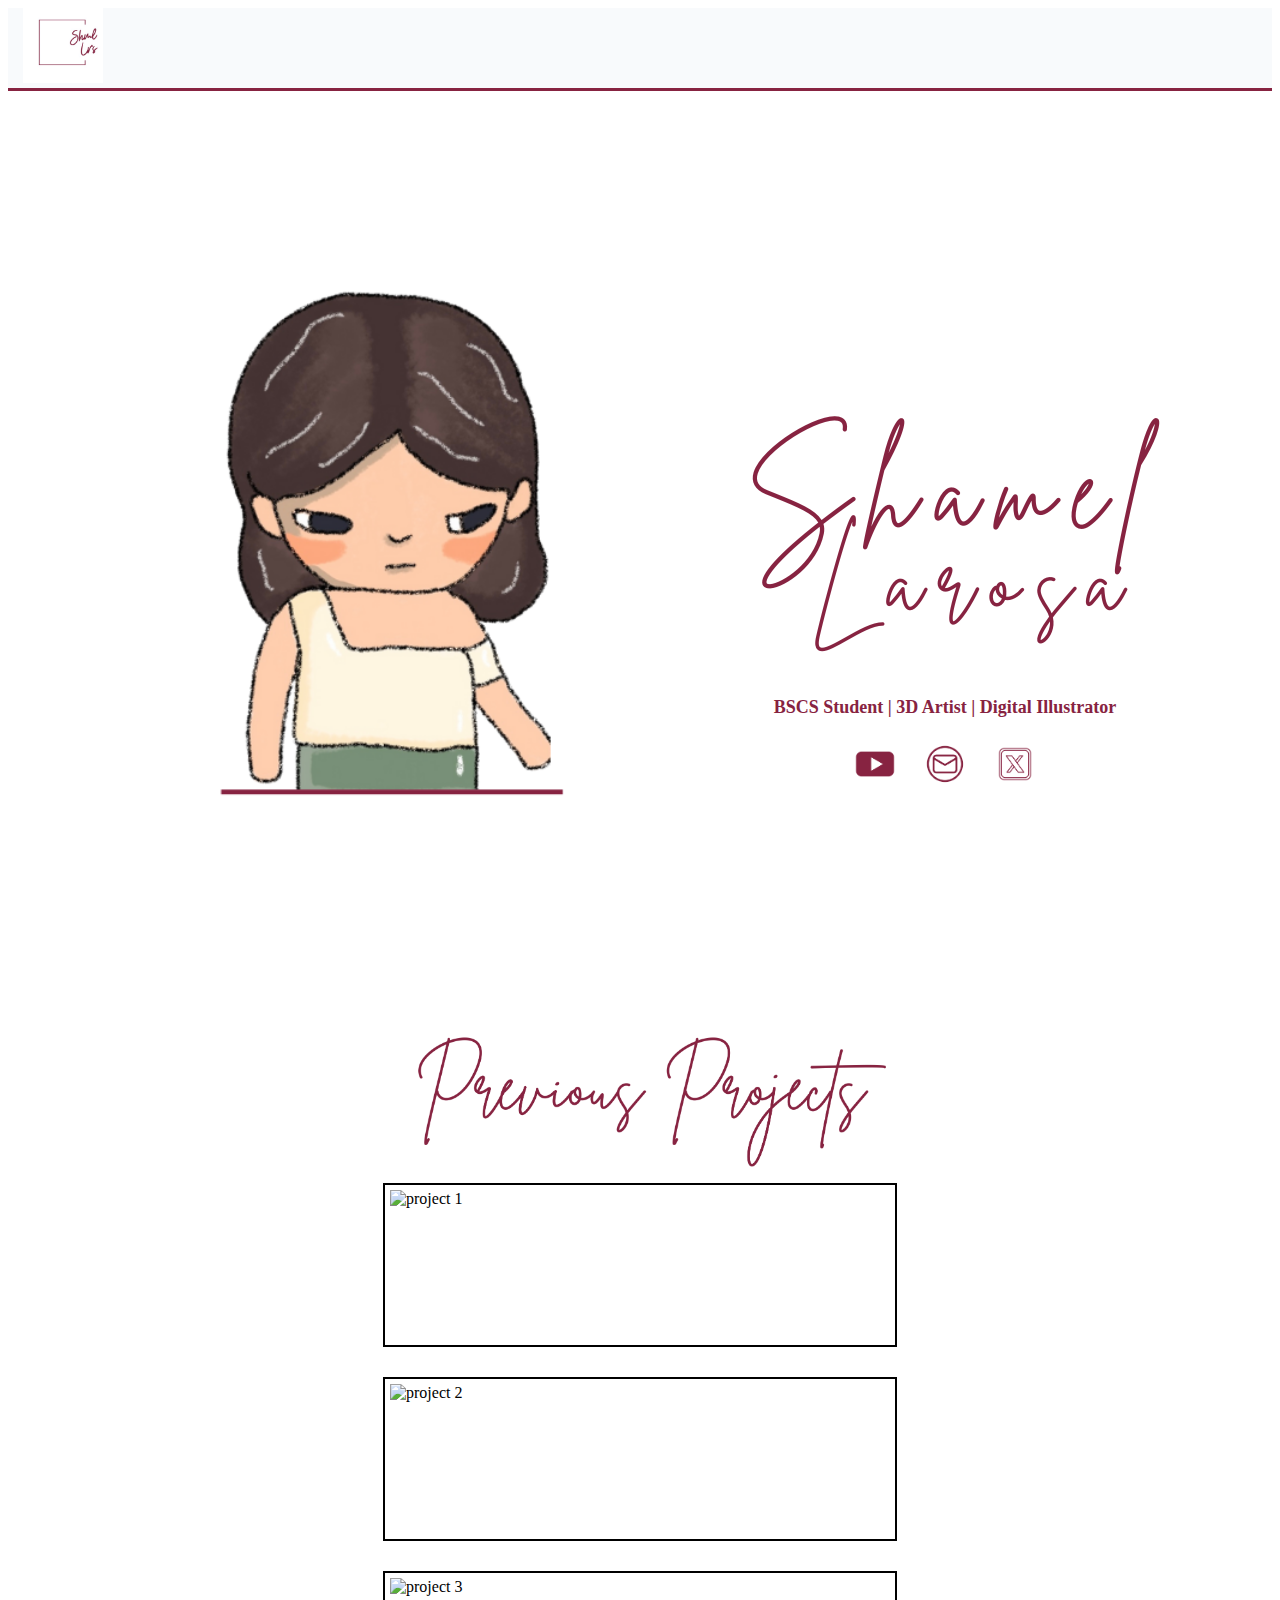
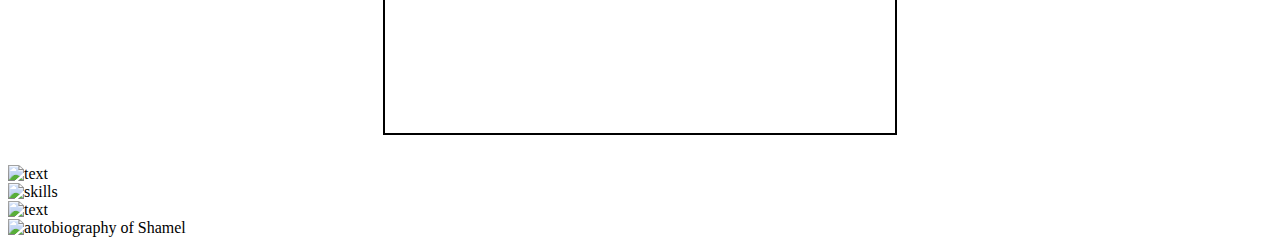
==== home.html @ 8cea5400 "Added Files: Draft for HTML and CSS for portfolio" ====
<!DOCTYPE html>
<html lang="en">

<head>
    <meta charset="UTF-8">
    <meta name="viewport" content="width=device-width, initial-scale=1.0">
    <title>Personal Portfolio</title>
    <link rel="stylesheet" href="home.css">
</head>

<body>
    <!--header with logo-->
    <header>
        <div class="intro">
            <div class="logo">
                <img src="logo.png" alt="Logo">
            </div>
    </header>

    <!--introduction-->
    <section class="hero-section">
        <div class="character-illustration">
            <img src="me.png" alt="shamel">
        </div>
        <div class="text-section">
            <img src="text.png" alt="text">
            <h5 class="skills">BSCS Student | 3D Artist | Digital Illustrator</h5>
            <div class="social-icons">
                <a href="https://www.youtube.com/@shmllrs"><img src="yt.png" alt="Youtube"></a>
                <a href="sblarosa@up.edu.ph"><img src="email.png" alt="Email"></a>
                <a href="https://x.com/shmllrs?s=21"><img src="x.png" alt="X"></a>
            </div>
        </div>        
    </section>

    <!--previous projects-->
    <section class="prevproj-section"></section>
        <div class="previous-project">
            <img src="prevproj.png" alt="text">
        </div>
        <div class="projects-section">
            <img src="1.png" alt="project 1">
            <img src="2.png" alt="project 2">
            <img src="3.png" alt="project 3">
        </div>        
    </section>

    <!--skills-->
    <section class="text1-section"></section>
        <div class="text1-project">
            <img src="skills_text.png" alt="text">
        </div>
        <div class="skills-section">
            <img src="skills.png" alt="skills">
        </div>        
    </section>

    <!--autobiography-->
    <section class="text2-section"></section>
        <div class="text2-project">
            <img src="autobiography_text.png" alt="text">
        </div>
        <div class="autobiography-section">
            <img src="autobiography.png" alt="autobiography of Shamel">
        </div>        
    </section>
</body>

</html>
---- home.css ----
header {
    display: flex;
    justify-content: space-between;
    align-items: center;
    background-color: #F8FAFC;
    border-bottom: 3px solid #872341;
    padding: 40px;
    position: relative;
}

.logo {
    position: absolute;
    top: -5px;
    left: 15px;
}

.logo img {
    width: 80px;
    height: auto;
}

.hero-section {
    display: flex;
    align-items: center;
    justify-content: center;
    padding: 150px;
    text-align: center;
}

.character-illustration img {
    width: 600px;
}

.text-section {
    margin-left: 10px;
    text-align: left;
}

.skills {
    font-size: 18px;
    color: #872341;
    text-align: center;
    margin-top: -90px;
}

.social-icons {
    display: flex;
    justify-content: center;
    margin-top: 10px;
}

.social-icons img {
    width: 50px;
    margin: 10px;
    margin-top: -10px;
}

.prevproject-section {
    display: flex;
    align-items: center;
    justify-content: center;
    padding: 40px;
    text-align: center;
}

.previous-project img {
    width: 500px;
    display: block;
    margin-left: auto;
    margin-right: auto;
}

.projects-section {
    display: flex;
    flex-direction: column;
    justify-content: center;
    align-items: center;
}

.projects-section img {
    display: inline;
    width: 500px;
    height: 150px;
    border: 2px solid black;
    padding: 5px;
    margin-bottom: 30px;
}
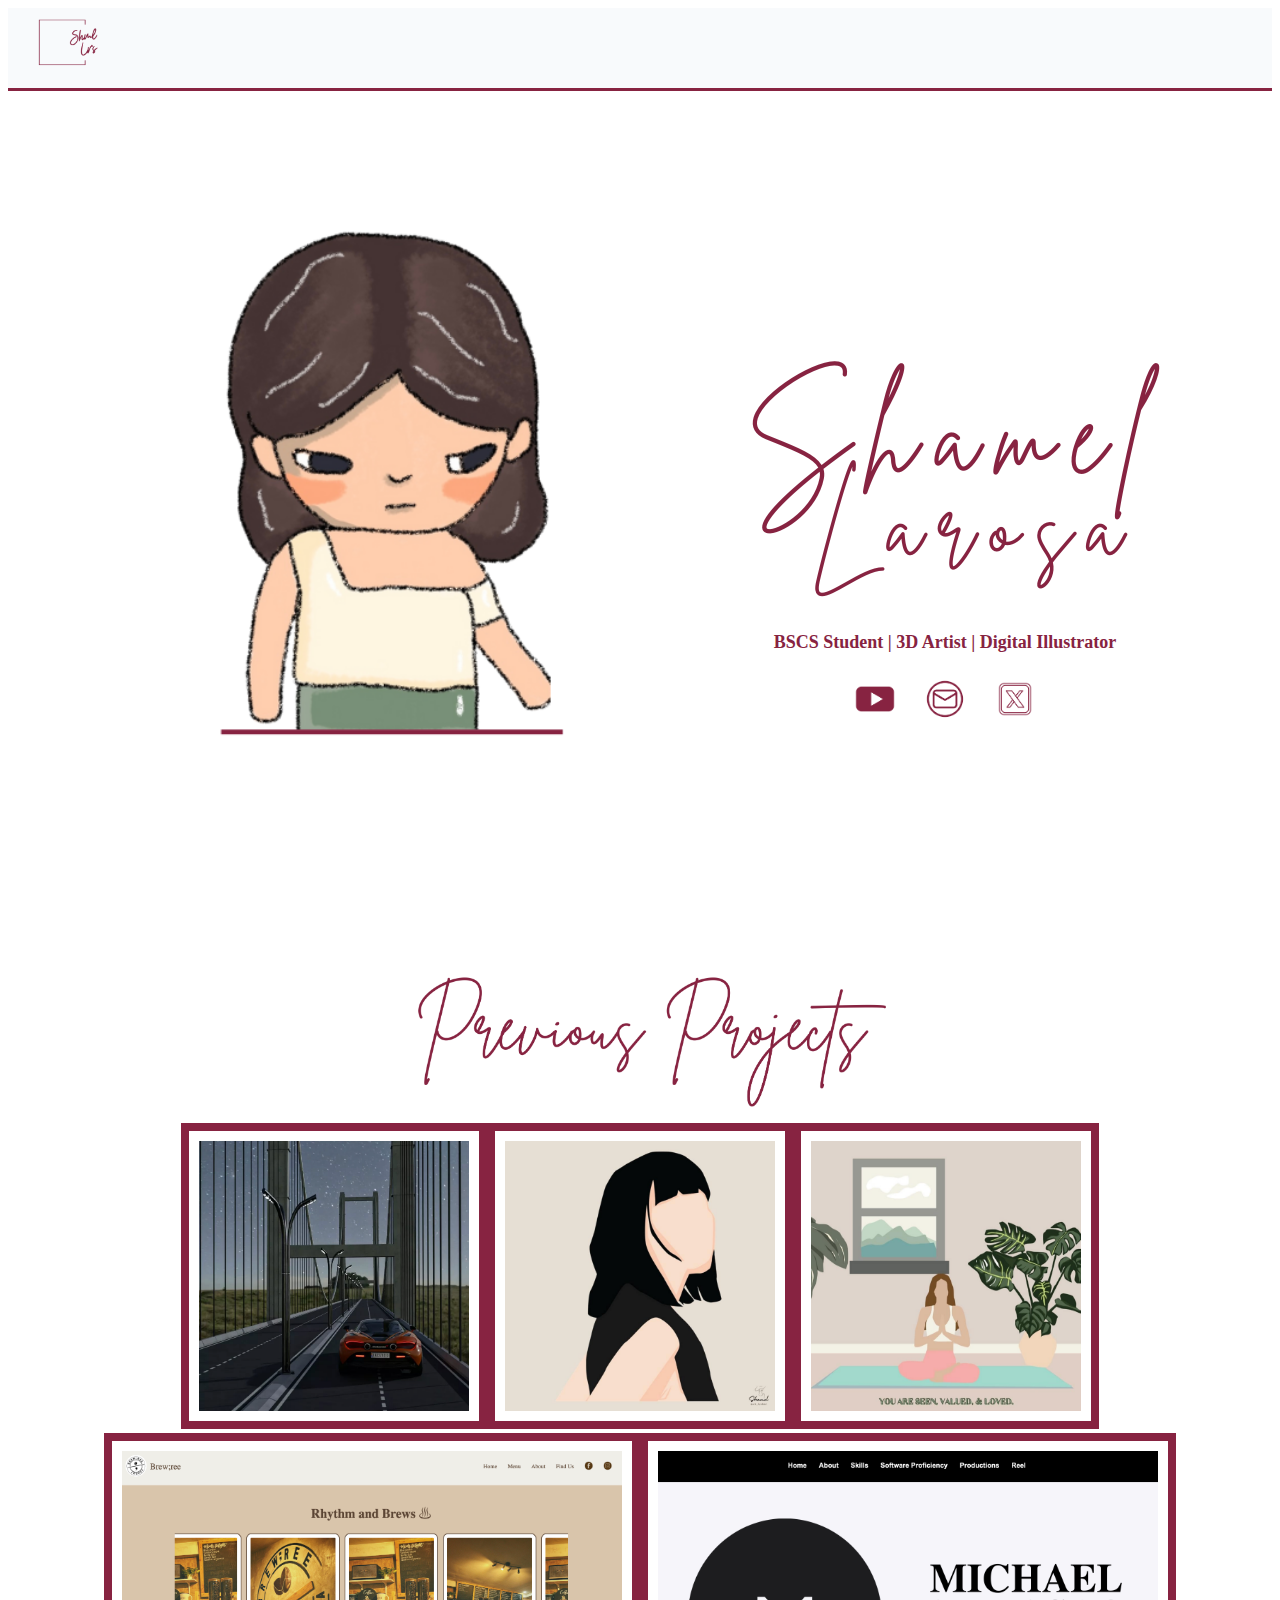
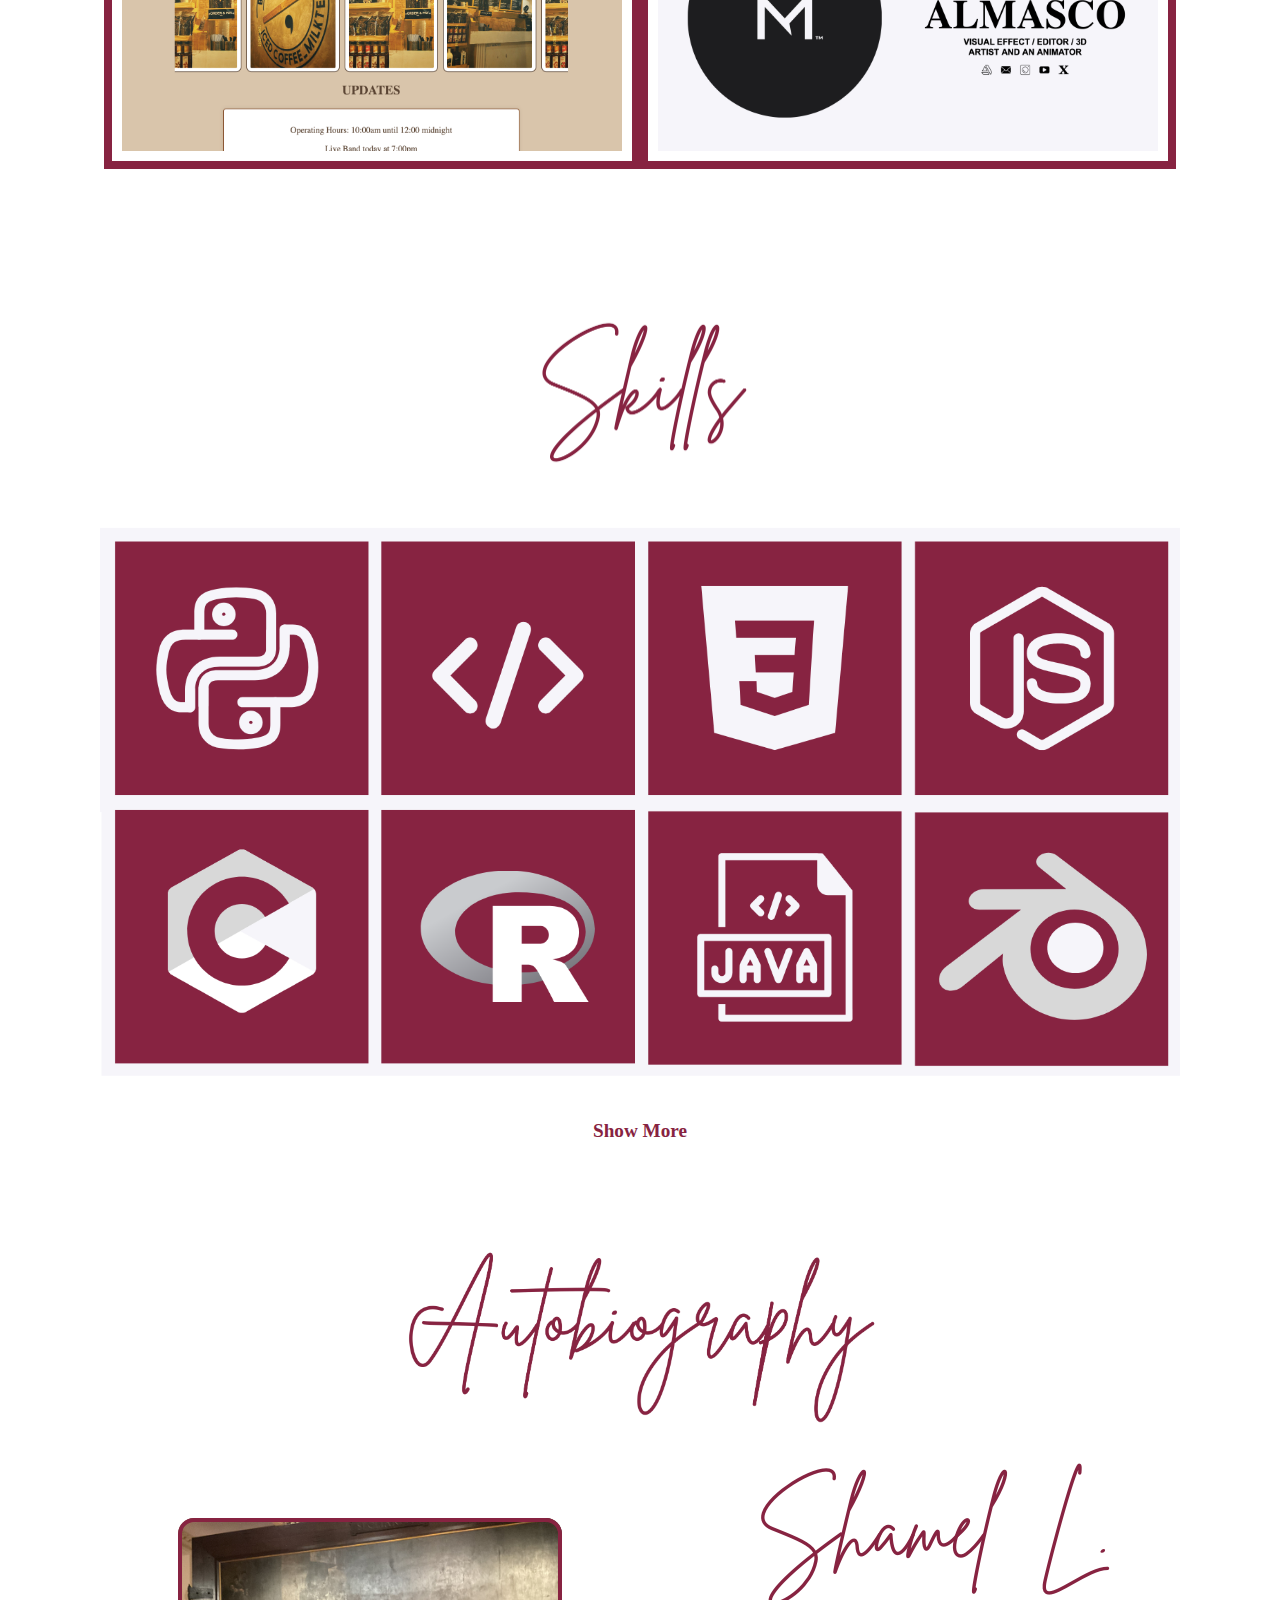
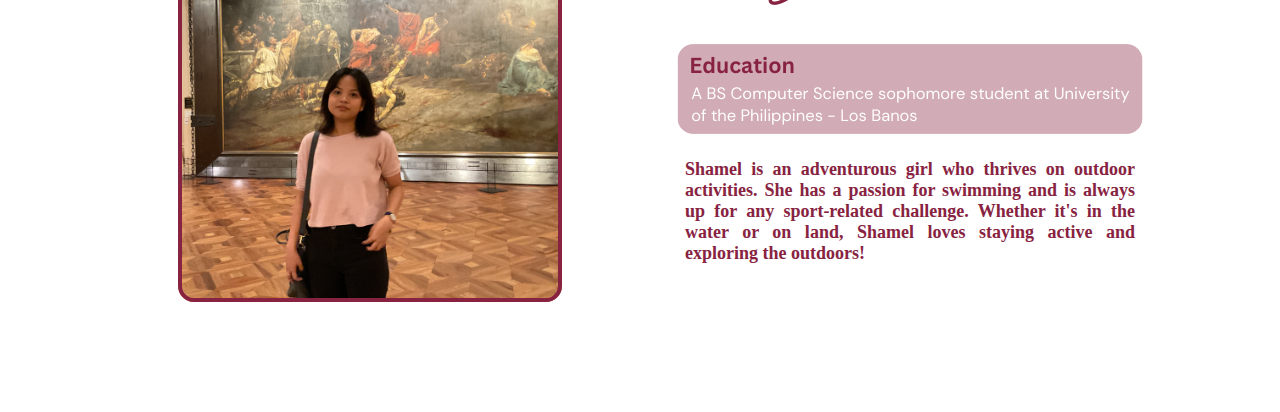
==== commit c7791ea6: "Changes: Moved images to images folder" ====
--- a/home.html
+++ b/home.html
@@ -1,4 +1,3 @@
-
 <!DOCTYPE html>
 <html lang="en">
 
@@ -14,22 +13,22 @@
     <header>
         <div class="intro">
             <div class="logo">
-                <img src="logo.png" alt="Logo">
+                <img src="images/logo.png" alt="Logo">
             </div>
     </header>
 
     <!--introduction-->
     <section class="hero-section">
         <div class="character-illustration">
-            <img src="me.png" alt="shamel">
+            <img src="images/me.png" alt="shamel">
         </div>
         <div class="text-section">
-            <img src="text.png" alt="text">
+            <img src="images/text.png" alt="text">
             <h5 class="skills">BSCS Student | 3D Artist | Digital Illustrator</h5>
             <div class="social-icons">
-                <a href="https://www.youtube.com/@shmllrs"><img src="yt.png" alt="Youtube"></a>
-                <a href="sblarosa@up.edu.ph"><img src="email.png" alt="Email"></a>
-                <a href="https://x.com/shmllrs?s=21"><img src="x.png" alt="X"></a>
+                <a href="https://www.youtube.com/@shmllrs"><img src="images/yt.png" alt="Youtube"></a>
+                <a href="sblarosa@up.edu.ph"><img src="images/email.png" alt="Email"></a>
+                <a href="https://x.com/shmllrs?s=21"><img src="images/x.png" alt="X"></a>
             </div>
         </div>        
     </section>
@@ -37,34 +36,46 @@
     <!--previous projects-->
     <section class="prevproj-section"></section>
         <div class="previous-project">
-            <img src="prevproj.png" alt="text">
+            <img src="images/prevproj.png" alt="text">
         </div>
         <div class="projects-section">
-            <img src="1.png" alt="project 1">
-            <img src="2.png" alt="project 2">
-            <img src="3.png" alt="project 3">
+            <img src="images/2.png" alt="project 2">
+            <img src="images/3.png" alt="project 3">
+            <img src="images/4.png" alt="project 4">
+            <img src="images/5.png" alt="project 5">
+            <img src="images/6.png" alt="project 6">
         </div>        
     </section>
 
     <!--skills-->
     <section class="text1-section"></section>
         <div class="text1-project">
-            <img src="skills_text.png" alt="text">
+            <img src="images/skills_text.png" alt="text">
         </div>
         <div class="skills-section">
-            <img src="skills.png" alt="skills">
+            <img src="images/skills.png" alt="skills">
+        </div>
+        <div class="another-skills-section">
+            <a href="https://www.instagram.com/art_byshml/" class="show-more-link">
+                <h3>Show More</h3>
+            </a>
         </div>        
     </section>
 
     <!--autobiography-->
-    <section class="text2-section"></section>
-        <div class="text2-project">
-            <img src="autobiography_text.png" alt="text">
+    <div class="text2-project">
+        <img src="images/autobiography_text.png" alt="text">
+    </div>
+    <section class="aboutme-section">
+        <div class="shamel-image">
+            <img src="images/shamel.png" alt="shamel">
         </div>
-        <div class="autobiography-section">
-            <img src="autobiography.png" alt="autobiography of Shamel">
-        </div>        
+        <div class="education-section">
+            <img src="images/SL.png" alt="name">
+            <img src="images/educ.png" alt="education">
+            <h5 class="info">Shamel is an adventurous girl who thrives on outdoor activities. She has a passion for swimming and is always up for any sport-related challenge. Whether it's in the water or on land, Shamel loves staying active and exploring the outdoors!</h5>
+        </div>
     </section>
 </body>
 
-</html>+</html>
--- a/home.css
+++ b/home.css
@@ -25,6 +25,7 @@
     justify-content: center;
     padding: 150px;
     text-align: center;
+    margin-top: -60px;
 }
 
 .character-illustration img {
@@ -40,7 +41,7 @@
     font-size: 18px;
     color: #872341;
     text-align: center;
-    margin-top: -90px;
+    margin-top: -100px;
 }
 
 .social-icons {
@@ -71,17 +72,128 @@
 }
 
 .projects-section {
-    display: flex;
-    flex-direction: column;
+    display: inline-table;
+    grid-template-columns: repeat(3, 1fr); 
+    gap: 10px; 
     justify-content: center;
     align-items: center;
+    padding: 40px;
+    text-align: center;
+    margin-top: -40px;
 }
 
 .projects-section img {
-    display: inline;
+    border: 8px solid #872341;
+    background-color: white;
+    padding: 10px;
+}
+
+
+.projects-section img:nth-child(-n+3) {
+    width: 270px;
+    height: 270px;
+}
+
+
+.projects-section img:nth-child(n+4) {
     width: 500px;
-    height: 150px;
-    border: 2px solid black;
-    padding: 5px;
-    margin-bottom: 30px;
+    height: 300px;
 }
+
+.text1-section {
+    display: flex;
+    align-items: center;
+    justify-content: center;
+    padding: 40px;
+    text-align: center;
+}
+
+.text1-project img {
+    width: 500px;
+    display: block;
+    margin-left: auto;
+    margin-right: auto;
+}
+
+.skills-section {
+    display: flex;
+    justify-content: center;
+    align-items: center;
+    height: 120vh; 
+    margin-top: -220px;
+}
+
+.skills-section img {
+    max-width: 100%;
+    max-height: 100%;
+    object-fit: contain;
+}
+
+.another-skills-section {
+    text-align: center;
+    margin-top: -220px;
+}
+
+.show-more-link {
+    text-decoration: none; 
+    color: #872341; 
+}
+
+.show-more-link h3 {
+    margin: 0;
+    cursor: pointer;
+    font-size: 1.2rem;
+}
+
+.show-more-link:hover {
+    text-decoration: underline;
+}
+
+.text2-project img {
+    width: 500px;
+    display: block;
+    margin-left: auto;
+    margin-right: auto;
+    margin-top: 100px;
+}
+
+
+.aboutme-section {
+    display: flex;
+    align-items: center;
+    justify-content: center;
+    margin-top: 100px;
+    padding: 40px;
+    gap: 40px; 
+    margin-top: -10px;
+}
+
+.shamel img {
+    width: 600px; 
+    height: auto;
+}
+
+.education-section {
+    text-align: left;
+    display: flex;
+    flex-direction: column; 
+    align-items: center; 
+}
+
+.education-section img {
+    width: 500px;
+    height: auto;
+    margin-bottom: -90px;
+    margin-top: -250px;
+}
+
+.info {
+    font-size: 18px;
+    font-family: Georgia, 'Times New Roman', Times, serif;
+    color: #872341;
+    text-align: justify; 
+    margin-top: -90px;
+    width: 450px;
+    margin-left: auto;
+    margin-right: auto;
+}
